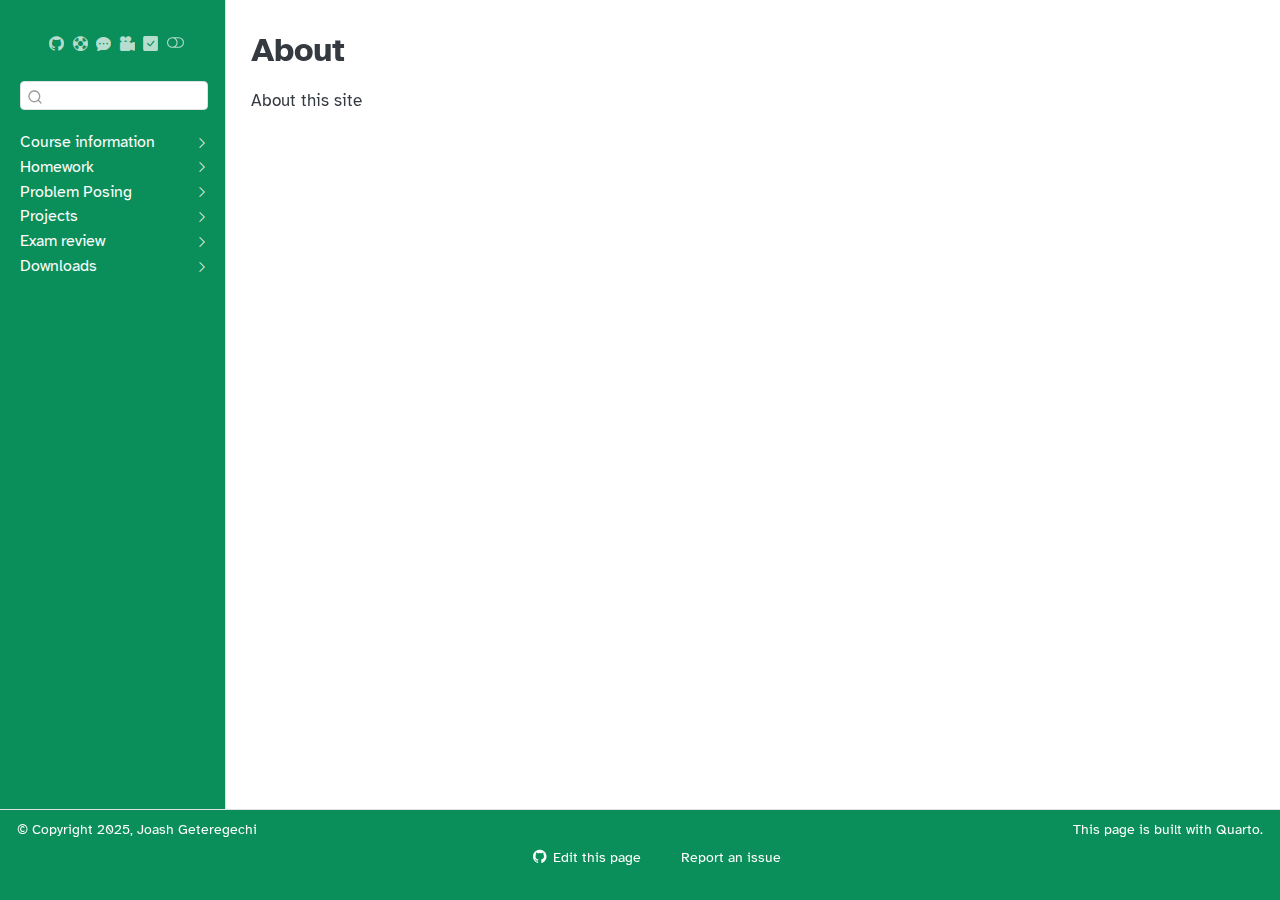
==== docs/about.html @ f3a0fe74 "syllabus near the end." ====
<!DOCTYPE html>
<html xmlns="http://www.w3.org/1999/xhtml" lang="en" xml:lang="en"><head>

<meta charset="utf-8">
<meta name="generator" content="quarto-1.6.36">

<meta name="viewport" content="width=device-width, initial-scale=1.0, user-scalable=yes">


<title>About – MATH 155</title>
<style>
code{white-space: pre-wrap;}
span.smallcaps{font-variant: small-caps;}
div.columns{display: flex; gap: min(4vw, 1.5em);}
div.column{flex: auto; overflow-x: auto;}
div.hanging-indent{margin-left: 1.5em; text-indent: -1.5em;}
ul.task-list{list-style: none;}
ul.task-list li input[type="checkbox"] {
  width: 0.8em;
  margin: 0 0.8em 0.2em -1em; /* quarto-specific, see https://github.com/quarto-dev/quarto-cli/issues/4556 */ 
  vertical-align: middle;
}
</style>


<script src="site_libs/quarto-nav/quarto-nav.js"></script>
<script src="site_libs/clipboard/clipboard.min.js"></script>
<script src="site_libs/quarto-search/autocomplete.umd.js"></script>
<script src="site_libs/quarto-search/fuse.min.js"></script>
<script src="site_libs/quarto-search/quarto-search.js"></script>
<meta name="quarto:offset" content="./">
<script src="site_libs/quarto-html/quarto.js"></script>
<script src="site_libs/quarto-html/popper.min.js"></script>
<script src="site_libs/quarto-html/tippy.umd.min.js"></script>
<script src="site_libs/quarto-html/anchor.min.js"></script>
<link href="site_libs/quarto-html/tippy.css" rel="stylesheet">
<link href="site_libs/quarto-html/quarto-syntax-highlighting-d9ea220ee908cb7322d1b5aeb522d8d4.css" rel="stylesheet" class="quarto-color-scheme" id="quarto-text-highlighting-styles">
<link href="site_libs/quarto-html/quarto-syntax-highlighting-dark-d9ea220ee908cb7322d1b5aeb522d8d4.css" rel="prefetch" class="quarto-color-scheme quarto-color-alternate" id="quarto-text-highlighting-styles">
<script src="site_libs/bootstrap/bootstrap.min.js"></script>
<link href="site_libs/bootstrap/bootstrap-icons.css" rel="stylesheet">
<link href="site_libs/bootstrap/bootstrap-9a5b52f65c84e770a959d71813423d65.min.css" rel="stylesheet" append-hash="true" class="quarto-color-scheme" id="quarto-bootstrap" data-mode="light">
<link href="site_libs/bootstrap/bootstrap-dark-84ba035a99209c13876737ca55028bf8.min.css" rel="prefetch" append-hash="true" class="quarto-color-scheme quarto-color-alternate" id="quarto-bootstrap" data-mode="dark">
<script id="quarto-search-options" type="application/json">{
  "location": "sidebar",
  "copy-button": false,
  "collapse-after": 3,
  "panel-placement": "start",
  "type": "textbox",
  "limit": 50,
  "keyboard-shortcut": [
    "f",
    "/",
    "s"
  ],
  "show-item-context": false,
  "language": {
    "search-no-results-text": "No results",
    "search-matching-documents-text": "matching documents",
    "search-copy-link-title": "Copy link to search",
    "search-hide-matches-text": "Hide additional matches",
    "search-more-match-text": "more match in this document",
    "search-more-matches-text": "more matches in this document",
    "search-clear-button-title": "Clear",
    "search-text-placeholder": "",
    "search-detached-cancel-button-title": "Cancel",
    "search-submit-button-title": "Submit",
    "search-label": "Search"
  }
}</script>


<meta property="og:title" content="About – MATH 155">
<meta property="og:description" content="Homepage for MATH 155 - Basic Statistical Reasoning, Spring 2025.">
<meta property="og:site_name" content="MATH 155">
<meta name="twitter:title" content="About – MATH 155">
<meta name="twitter:description" content="Homepage for MATH 155 - Basic Statistical Reasoning, Spring 2025.">
<meta name="twitter:image" content="https://jmochogi.github.io/basic-stat/img/twitter-card.png">
<meta name="twitter:creator" content="@jmochogi">
<meta name="twitter:image-height" content="418">
<meta name="twitter:image-width" content="800">
<meta name="twitter:card" content="summary_large_image">
</head>

<body class="nav-sidebar docked">

<div id="quarto-search-results"></div>
  <header id="quarto-header" class="headroom fixed-top">
  <nav class="quarto-secondary-nav">
    <div class="container-fluid d-flex">
      <button type="button" class="quarto-btn-toggle btn" data-bs-toggle="collapse" role="button" data-bs-target=".quarto-sidebar-collapse-item" aria-controls="quarto-sidebar" aria-expanded="false" aria-label="Toggle sidebar navigation" onclick="if (window.quartoToggleHeadroom) { window.quartoToggleHeadroom(); }">
        <i class="bi bi-layout-text-sidebar-reverse"></i>
      </button>
        <nav class="quarto-page-breadcrumbs" aria-label="breadcrumb"><ol class="breadcrumb"><li class="breadcrumb-item">About</li></ol></nav>
        <a class="flex-grow-1" role="navigation" data-bs-toggle="collapse" data-bs-target=".quarto-sidebar-collapse-item" aria-controls="quarto-sidebar" aria-expanded="false" aria-label="Toggle sidebar navigation" onclick="if (window.quartoToggleHeadroom) { window.quartoToggleHeadroom(); }">      
        </a>
      <button type="button" class="btn quarto-search-button" aria-label="Search" onclick="window.quartoOpenSearch();">
        <i class="bi bi-search"></i>
      </button>
    </div>
  </nav>
</header>
<!-- content -->
<div id="quarto-content" class="quarto-container page-columns page-rows-contents page-layout-article">
<!-- sidebar -->
  <nav id="quarto-sidebar" class="sidebar collapse collapse-horizontal quarto-sidebar-collapse-item sidebar-navigation docked overflow-auto">
    <div class="pt-lg-2 mt-2 text-center sidebar-header">
      <a href="./index.html" class="sidebar-logo-link">
      <img src="./img/logo.png" alt="" class="sidebar-logo py-0 d-lg-inline d-none">
      </a>
      <div class="sidebar-tools-main tools-wide">
    <a href="https://github.com/jmochogi/finite-math" title="GitHub repository" class="quarto-navigation-tool px-1" aria-label="GitHub repository"><i class="bi bi-github"></i></a>
    <a href="https://calendly.com/jmochogi/20min" title="Office hours" class="quarto-navigation-tool px-1" aria-label="Office hours"><i class="bi bi-life-preserver"></i></a>
    <a href="https://canvas.ithaca.edu/" title="Canvas Discussions" class="quarto-navigation-tool px-1" aria-label="Canvas Discussions"><i class="bi bi-chat-dots-fill"></i></a>
    <a href="https://ithaca.zoom.us/j/3364817575?pwd=WlA1S3hJWWZNTTFoWUVaZlA1clhtdz09" title="Zoom link" class="quarto-navigation-tool px-1" aria-label="Zoom link"><i class="bi bi-camera-reels-fill"></i></a>
    <a href="https://canvas.ithaca.edu/" title="Canvas" class="quarto-navigation-tool px-1" aria-label="Canvas"><i class="bi bi-check-square-fill"></i></a>
  <a href="" class="quarto-color-scheme-toggle quarto-navigation-tool  px-1" onclick="window.quartoToggleColorScheme(); return false;" title="Toggle dark mode"><i class="bi"></i></a>
</div>
      </div>
        <div class="mt-2 flex-shrink-0 align-items-center">
        <div class="sidebar-search">
        <div id="quarto-search" class="" title="Search"></div>
        </div>
        </div>
    <div class="sidebar-menu-container"> 
    <ul class="list-unstyled mt-1">
        <li class="sidebar-item sidebar-item-section">
      <div class="sidebar-item-container"> 
            <a class="sidebar-item-text sidebar-link text-start collapsed" data-bs-toggle="collapse" data-bs-target="#quarto-sidebar-section-1" role="navigation" aria-expanded="false">
 <span class="menu-text">Course information</span></a>
          <a class="sidebar-item-toggle text-start collapsed" data-bs-toggle="collapse" data-bs-target="#quarto-sidebar-section-1" role="navigation" aria-expanded="false" aria-label="Toggle section">
            <i class="bi bi-chevron-right ms-2"></i>
          </a> 
      </div>
      <ul id="quarto-sidebar-section-1" class="collapse list-unstyled sidebar-section depth1 ">  
          <li class="sidebar-item">
  <div class="sidebar-item-container"> 
  <a href="./course-overview.html" class="sidebar-item-text sidebar-link">
 <span class="menu-text">Overview</span></a>
  </div>
</li>
          <li class="sidebar-item">
  <div class="sidebar-item-container"> 
  <a href="./course-syllabus.html" class="sidebar-item-text sidebar-link">
 <span class="menu-text">Syllabus</span></a>
  </div>
</li>
          <li class="sidebar-item">
  <div class="sidebar-item-container"> 
  <a href="./course-support.html" class="sidebar-item-text sidebar-link">
 <span class="menu-text">Support</span></a>
  </div>
</li>
          <li class="sidebar-item">
  <div class="sidebar-item-container"> 
  <a href="./index.html" class="sidebar-item-text sidebar-link">
 <span class="menu-text">Schedule</span></a>
  </div>
</li>
          <li class="sidebar-item">
  <div class="sidebar-item-container"> 
  <a href="./course-faq.html" class="sidebar-item-text sidebar-link">
 <span class="menu-text">FAQ</span></a>
  </div>
</li>
      </ul>
  </li>
        <li class="sidebar-item sidebar-item-section">
      <div class="sidebar-item-container"> 
            <a class="sidebar-item-text sidebar-link text-start collapsed" data-bs-toggle="collapse" data-bs-target="#quarto-sidebar-section-2" role="navigation" aria-expanded="false">
 <span class="menu-text">Homework</span></a>
          <a class="sidebar-item-toggle text-start collapsed" data-bs-toggle="collapse" data-bs-target="#quarto-sidebar-section-2" role="navigation" aria-expanded="false" aria-label="Toggle section">
            <i class="bi bi-chevron-right ms-2"></i>
          </a> 
      </div>
      <ul id="quarto-sidebar-section-2" class="collapse list-unstyled sidebar-section depth1 ">  
          <li class="sidebar-item">
  <div class="sidebar-item-container"> 
  <a href="./homework/hw1.html" class="sidebar-item-text sidebar-link">
 <span class="menu-text">Homework 1</span></a>
  </div>
</li>
          <li class="sidebar-item">
  <div class="sidebar-item-container"> 
  <a href="./homework/hw2.html" class="sidebar-item-text sidebar-link">
 <span class="menu-text">Homework 2</span></a>
  </div>
</li>
          <li class="sidebar-item">
  <div class="sidebar-item-container"> 
  <a href="./homework/hw3.html" class="sidebar-item-text sidebar-link">
 <span class="menu-text">Homework 3</span></a>
  </div>
</li>
          <li class="sidebar-item">
  <div class="sidebar-item-container"> 
  <a href="./homework/hw4.html" class="sidebar-item-text sidebar-link">
 <span class="menu-text">Homework 4</span></a>
  </div>
</li>
      </ul>
  </li>
        <li class="sidebar-item sidebar-item-section">
      <div class="sidebar-item-container"> 
            <a class="sidebar-item-text sidebar-link text-start collapsed" data-bs-toggle="collapse" data-bs-target="#quarto-sidebar-section-3" role="navigation" aria-expanded="false">
 <span class="menu-text">Problem Posing</span></a>
          <a class="sidebar-item-toggle text-start collapsed" data-bs-toggle="collapse" data-bs-target="#quarto-sidebar-section-3" role="navigation" aria-expanded="false" aria-label="Toggle section">
            <i class="bi bi-chevron-right ms-2"></i>
          </a> 
      </div>
      <ul id="quarto-sidebar-section-3" class="collapse list-unstyled sidebar-section depth1 ">  
          <li class="sidebar-item">
  <div class="sidebar-item-container"> 
  <a href="./problem-posing/pp1.qmd" class="sidebar-item-text sidebar-link">
 <span class="menu-text">Problem Posing 1</span></a>
  </div>
</li>
          <li class="sidebar-item">
  <div class="sidebar-item-container"> 
  <a href="./problem-posing/pp2.qmd" class="sidebar-item-text sidebar-link">
 <span class="menu-text">Problem Posing 2</span></a>
  </div>
</li>
      </ul>
  </li>
        <li class="sidebar-item sidebar-item-section">
      <div class="sidebar-item-container"> 
            <a class="sidebar-item-text sidebar-link text-start collapsed" data-bs-toggle="collapse" data-bs-target="#quarto-sidebar-section-4" role="navigation" aria-expanded="false">
 <span class="menu-text">Projects</span></a>
          <a class="sidebar-item-toggle text-start collapsed" data-bs-toggle="collapse" data-bs-target="#quarto-sidebar-section-4" role="navigation" aria-expanded="false" aria-label="Toggle section">
            <i class="bi bi-chevron-right ms-2"></i>
          </a> 
      </div>
      <ul id="quarto-sidebar-section-4" class="collapse list-unstyled sidebar-section depth1 ">  
          <li class="sidebar-item">
  <div class="sidebar-item-container"> 
  <a href="./project/first_project.html" class="sidebar-item-text sidebar-link">
 <span class="menu-text">Project 1</span></a>
  </div>
</li>
          <li class="sidebar-item">
  <div class="sidebar-item-container"> 
  <a href="./project/final_project.html" class="sidebar-item-text sidebar-link">
 <span class="menu-text">Project 2</span></a>
  </div>
</li>
      </ul>
  </li>
        <li class="sidebar-item sidebar-item-section">
      <div class="sidebar-item-container"> 
            <a class="sidebar-item-text sidebar-link text-start collapsed" data-bs-toggle="collapse" data-bs-target="#quarto-sidebar-section-5" role="navigation" aria-expanded="false">
 <span class="menu-text">Exam review</span></a>
          <a class="sidebar-item-toggle text-start collapsed" data-bs-toggle="collapse" data-bs-target="#quarto-sidebar-section-5" role="navigation" aria-expanded="false" aria-label="Toggle section">
            <i class="bi bi-chevron-right ms-2"></i>
          </a> 
      </div>
      <ul id="quarto-sidebar-section-5" class="collapse list-unstyled sidebar-section depth1 ">  
          <li class="sidebar-item">
  <div class="sidebar-item-container"> 
  <a href="./exam-review/exam-1-review.qmd" class="sidebar-item-text sidebar-link">
 <span class="menu-text">Exam 1</span></a>
  </div>
</li>
          <li class="sidebar-item">
  <div class="sidebar-item-container"> 
  <a href="./exam-review/exam-2-review.qmd" class="sidebar-item-text sidebar-link">
 <span class="menu-text">Exam 2</span></a>
  </div>
</li>
      </ul>
  </li>
        <li class="sidebar-item sidebar-item-section">
      <div class="sidebar-item-container"> 
            <a class="sidebar-item-text sidebar-link text-start collapsed" data-bs-toggle="collapse" data-bs-target="#quarto-sidebar-section-6" role="navigation" aria-expanded="false">
 <span class="menu-text">Downloads</span></a>
          <a class="sidebar-item-toggle text-start collapsed" data-bs-toggle="collapse" data-bs-target="#quarto-sidebar-section-6" role="navigation" aria-expanded="false" aria-label="Toggle section">
            <i class="bi bi-chevron-right ms-2"></i>
          </a> 
      </div>
      <ul id="quarto-sidebar-section-6" class="collapse list-unstyled sidebar-section depth1 ">  
          <li class="sidebar-item">
  <div class="sidebar-item-container"> 
  <a href="./course-downloads/hw.qmd" class="sidebar-item-text sidebar-link">
 <span class="menu-text">Homework</span></a>
  </div>
</li>
          <li class="sidebar-item">
  <div class="sidebar-item-container"> 
  <a href="./course-downloads/templates.qmd" class="sidebar-item-text sidebar-link">
 <span class="menu-text">Templates</span></a>
  </div>
</li>
      </ul>
  </li>
    </ul>
    </div>
</nav>
<div id="quarto-sidebar-glass" class="quarto-sidebar-collapse-item" data-bs-toggle="collapse" data-bs-target=".quarto-sidebar-collapse-item"></div>
<!-- margin-sidebar -->
    <div id="quarto-margin-sidebar" class="sidebar margin-sidebar zindex-bottom">
        
    </div>
<!-- main -->
<main class="content" id="quarto-document-content">

<header id="title-block-header" class="quarto-title-block default">
<div class="quarto-title">
<h1 class="title">About</h1>
</div>



<div class="quarto-title-meta">

    
  
    
  </div>
  


</header>


<p>About this site</p>



</main> <!-- /main -->
<script id="quarto-html-after-body" type="application/javascript">
window.document.addEventListener("DOMContentLoaded", function (event) {
  const toggleBodyColorMode = (bsSheetEl) => {
    const mode = bsSheetEl.getAttribute("data-mode");
    const bodyEl = window.document.querySelector("body");
    if (mode === "dark") {
      bodyEl.classList.add("quarto-dark");
      bodyEl.classList.remove("quarto-light");
    } else {
      bodyEl.classList.add("quarto-light");
      bodyEl.classList.remove("quarto-dark");
    }
  }
  const toggleBodyColorPrimary = () => {
    const bsSheetEl = window.document.querySelector("link#quarto-bootstrap");
    if (bsSheetEl) {
      toggleBodyColorMode(bsSheetEl);
    }
  }
  toggleBodyColorPrimary();  
  const disableStylesheet = (stylesheets) => {
    for (let i=0; i < stylesheets.length; i++) {
      const stylesheet = stylesheets[i];
      stylesheet.rel = 'prefetch';
    }
  }
  const enableStylesheet = (stylesheets) => {
    for (let i=0; i < stylesheets.length; i++) {
      const stylesheet = stylesheets[i];
      stylesheet.rel = 'stylesheet';
    }
  }
  const manageTransitions = (selector, allowTransitions) => {
    const els = window.document.querySelectorAll(selector);
    for (let i=0; i < els.length; i++) {
      const el = els[i];
      if (allowTransitions) {
        el.classList.remove('notransition');
      } else {
        el.classList.add('notransition');
      }
    }
  }
  const toggleGiscusIfUsed = (isAlternate, darkModeDefault) => {
    const baseTheme = document.querySelector('#giscus-base-theme')?.value ?? 'light';
    const alternateTheme = document.querySelector('#giscus-alt-theme')?.value ?? 'dark';
    let newTheme = '';
    if(darkModeDefault) {
      newTheme = isAlternate ? baseTheme : alternateTheme;
    } else {
      newTheme = isAlternate ? alternateTheme : baseTheme;
    }
    const changeGiscusTheme = () => {
      // From: https://github.com/giscus/giscus/issues/336
      const sendMessage = (message) => {
        const iframe = document.querySelector('iframe.giscus-frame');
        if (!iframe) return;
        iframe.contentWindow.postMessage({ giscus: message }, 'https://giscus.app');
      }
      sendMessage({
        setConfig: {
          theme: newTheme
        }
      });
    }
    const isGiscussLoaded = window.document.querySelector('iframe.giscus-frame') !== null;
    if (isGiscussLoaded) {
      changeGiscusTheme();
    }
  }
  const toggleColorMode = (alternate) => {
    // Switch the stylesheets
    const alternateStylesheets = window.document.querySelectorAll('link.quarto-color-scheme.quarto-color-alternate');
    manageTransitions('#quarto-margin-sidebar .nav-link', false);
    if (alternate) {
      enableStylesheet(alternateStylesheets);
      for (const sheetNode of alternateStylesheets) {
        if (sheetNode.id === "quarto-bootstrap") {
          toggleBodyColorMode(sheetNode);
        }
      }
    } else {
      disableStylesheet(alternateStylesheets);
      toggleBodyColorPrimary();
    }
    manageTransitions('#quarto-margin-sidebar .nav-link', true);
    // Switch the toggles
    const toggles = window.document.querySelectorAll('.quarto-color-scheme-toggle');
    for (let i=0; i < toggles.length; i++) {
      const toggle = toggles[i];
      if (toggle) {
        if (alternate) {
          toggle.classList.add("alternate");     
        } else {
          toggle.classList.remove("alternate");
        }
      }
    }
    // Hack to workaround the fact that safari doesn't
    // properly recolor the scrollbar when toggling (#1455)
    if (navigator.userAgent.indexOf('Safari') > 0 && navigator.userAgent.indexOf('Chrome') == -1) {
      manageTransitions("body", false);
      window.scrollTo(0, 1);
      setTimeout(() => {
        window.scrollTo(0, 0);
        manageTransitions("body", true);
      }, 40);  
    }
  }
  const isFileUrl = () => { 
    return window.location.protocol === 'file:';
  }
  const hasAlternateSentinel = () => {  
    let styleSentinel = getColorSchemeSentinel();
    if (styleSentinel !== null) {
      return styleSentinel === "alternate";
    } else {
      return false;
    }
  }
  const setStyleSentinel = (alternate) => {
    const value = alternate ? "alternate" : "default";
    if (!isFileUrl()) {
      window.localStorage.setItem("quarto-color-scheme", value);
    } else {
      localAlternateSentinel = value;
    }
  }
  const getColorSchemeSentinel = () => {
    if (!isFileUrl()) {
      const storageValue = window.localStorage.getItem("quarto-color-scheme");
      return storageValue != null ? storageValue : localAlternateSentinel;
    } else {
      return localAlternateSentinel;
    }
  }
  const darkModeDefault = false;
  let localAlternateSentinel = darkModeDefault ? 'alternate' : 'default';
  // Dark / light mode switch
  window.quartoToggleColorScheme = () => {
    // Read the current dark / light value 
    let toAlternate = !hasAlternateSentinel();
    toggleColorMode(toAlternate);
    setStyleSentinel(toAlternate);
    toggleGiscusIfUsed(toAlternate, darkModeDefault);
  };
  // Ensure there is a toggle, if there isn't float one in the top right
  if (window.document.querySelector('.quarto-color-scheme-toggle') === null) {
    const a = window.document.createElement('a');
    a.classList.add('top-right');
    a.classList.add('quarto-color-scheme-toggle');
    a.href = "";
    a.onclick = function() { try { window.quartoToggleColorScheme(); } catch {} return false; };
    const i = window.document.createElement("i");
    i.classList.add('bi');
    a.appendChild(i);
    window.document.body.appendChild(a);
  }
  // Switch to dark mode if need be
  if (hasAlternateSentinel()) {
    toggleColorMode(true);
  } else {
    toggleColorMode(false);
  }
  const icon = "";
  const anchorJS = new window.AnchorJS();
  anchorJS.options = {
    placement: 'right',
    icon: icon
  };
  anchorJS.add('.anchored');
  const isCodeAnnotation = (el) => {
    for (const clz of el.classList) {
      if (clz.startsWith('code-annotation-')) {                     
        return true;
      }
    }
    return false;
  }
  const onCopySuccess = function(e) {
    // button target
    const button = e.trigger;
    // don't keep focus
    button.blur();
    // flash "checked"
    button.classList.add('code-copy-button-checked');
    var currentTitle = button.getAttribute("title");
    button.setAttribute("title", "Copied!");
    let tooltip;
    if (window.bootstrap) {
      button.setAttribute("data-bs-toggle", "tooltip");
      button.setAttribute("data-bs-placement", "left");
      button.setAttribute("data-bs-title", "Copied!");
      tooltip = new bootstrap.Tooltip(button, 
        { trigger: "manual", 
          customClass: "code-copy-button-tooltip",
          offset: [0, -8]});
      tooltip.show();    
    }
    setTimeout(function() {
      if (tooltip) {
        tooltip.hide();
        button.removeAttribute("data-bs-title");
        button.removeAttribute("data-bs-toggle");
        button.removeAttribute("data-bs-placement");
      }
      button.setAttribute("title", currentTitle);
      button.classList.remove('code-copy-button-checked');
    }, 1000);
    // clear code selection
    e.clearSelection();
  }
  const getTextToCopy = function(trigger) {
      const codeEl = trigger.previousElementSibling.cloneNode(true);
      for (const childEl of codeEl.children) {
        if (isCodeAnnotation(childEl)) {
          childEl.remove();
        }
      }
      return codeEl.innerText;
  }
  const clipboard = new window.ClipboardJS('.code-copy-button:not([data-in-quarto-modal])', {
    text: getTextToCopy
  });
  clipboard.on('success', onCopySuccess);
  if (window.document.getElementById('quarto-embedded-source-code-modal')) {
    const clipboardModal = new window.ClipboardJS('.code-copy-button[data-in-quarto-modal]', {
      text: getTextToCopy,
      container: window.document.getElementById('quarto-embedded-source-code-modal')
    });
    clipboardModal.on('success', onCopySuccess);
  }
    var localhostRegex = new RegExp(/^(?:http|https):\/\/localhost\:?[0-9]*\//);
    var mailtoRegex = new RegExp(/^mailto:/);
      var filterRegex = new RegExp("https:\/\/jmochogi\.github\.io\/basic-stat\/");
    var isInternal = (href) => {
        return filterRegex.test(href) || localhostRegex.test(href) || mailtoRegex.test(href);
    }
    // Inspect non-navigation links and adorn them if external
 	var links = window.document.querySelectorAll('a[href]:not(.nav-link):not(.navbar-brand):not(.toc-action):not(.sidebar-link):not(.sidebar-item-toggle):not(.pagination-link):not(.no-external):not([aria-hidden]):not(.dropdown-item):not(.quarto-navigation-tool):not(.about-link)');
    for (var i=0; i<links.length; i++) {
      const link = links[i];
      if (!isInternal(link.href)) {
        // undo the damage that might have been done by quarto-nav.js in the case of
        // links that we want to consider external
        if (link.dataset.originalHref !== undefined) {
          link.href = link.dataset.originalHref;
        }
      }
    }
  function tippyHover(el, contentFn, onTriggerFn, onUntriggerFn) {
    const config = {
      allowHTML: true,
      maxWidth: 500,
      delay: 100,
      arrow: false,
      appendTo: function(el) {
          return el.parentElement;
      },
      interactive: true,
      interactiveBorder: 10,
      theme: 'quarto',
      placement: 'bottom-start',
    };
    if (contentFn) {
      config.content = contentFn;
    }
    if (onTriggerFn) {
      config.onTrigger = onTriggerFn;
    }
    if (onUntriggerFn) {
      config.onUntrigger = onUntriggerFn;
    }
    window.tippy(el, config); 
  }
  const noterefs = window.document.querySelectorAll('a[role="doc-noteref"]');
  for (var i=0; i<noterefs.length; i++) {
    const ref = noterefs[i];
    tippyHover(ref, function() {
      // use id or data attribute instead here
      let href = ref.getAttribute('data-footnote-href') || ref.getAttribute('href');
      try { href = new URL(href).hash; } catch {}
      const id = href.replace(/^#\/?/, "");
      const note = window.document.getElementById(id);
      if (note) {
        return note.innerHTML;
      } else {
        return "";
      }
    });
  }
  const xrefs = window.document.querySelectorAll('a.quarto-xref');
  const processXRef = (id, note) => {
    // Strip column container classes
    const stripColumnClz = (el) => {
      el.classList.remove("page-full", "page-columns");
      if (el.children) {
        for (const child of el.children) {
          stripColumnClz(child);
        }
      }
    }
    stripColumnClz(note)
    if (id === null || id.startsWith('sec-')) {
      // Special case sections, only their first couple elements
      const container = document.createElement("div");
      if (note.children && note.children.length > 2) {
        container.appendChild(note.children[0].cloneNode(true));
        for (let i = 1; i < note.children.length; i++) {
          const child = note.children[i];
          if (child.tagName === "P" && child.innerText === "") {
            continue;
          } else {
            container.appendChild(child.cloneNode(true));
            break;
          }
        }
        if (window.Quarto?.typesetMath) {
          window.Quarto.typesetMath(container);
        }
        return container.innerHTML
      } else {
        if (window.Quarto?.typesetMath) {
          window.Quarto.typesetMath(note);
        }
        return note.innerHTML;
      }
    } else {
      // Remove any anchor links if they are present
      const anchorLink = note.querySelector('a.anchorjs-link');
      if (anchorLink) {
        anchorLink.remove();
      }
      if (window.Quarto?.typesetMath) {
        window.Quarto.typesetMath(note);
      }
      if (note.classList.contains("callout")) {
        return note.outerHTML;
      } else {
        return note.innerHTML;
      }
    }
  }
  for (var i=0; i<xrefs.length; i++) {
    const xref = xrefs[i];
    tippyHover(xref, undefined, function(instance) {
      instance.disable();
      let url = xref.getAttribute('href');
      let hash = undefined; 
      if (url.startsWith('#')) {
        hash = url;
      } else {
        try { hash = new URL(url).hash; } catch {}
      }
      if (hash) {
        const id = hash.replace(/^#\/?/, "");
        const note = window.document.getElementById(id);
        if (note !== null) {
          try {
            const html = processXRef(id, note.cloneNode(true));
            instance.setContent(html);
          } finally {
            instance.enable();
            instance.show();
          }
        } else {
          // See if we can fetch this
          fetch(url.split('#')[0])
          .then(res => res.text())
          .then(html => {
            const parser = new DOMParser();
            const htmlDoc = parser.parseFromString(html, "text/html");
            const note = htmlDoc.getElementById(id);
            if (note !== null) {
              const html = processXRef(id, note);
              instance.setContent(html);
            } 
          }).finally(() => {
            instance.enable();
            instance.show();
          });
        }
      } else {
        // See if we can fetch a full url (with no hash to target)
        // This is a special case and we should probably do some content thinning / targeting
        fetch(url)
        .then(res => res.text())
        .then(html => {
          const parser = new DOMParser();
          const htmlDoc = parser.parseFromString(html, "text/html");
          const note = htmlDoc.querySelector('main.content');
          if (note !== null) {
            // This should only happen for chapter cross references
            // (since there is no id in the URL)
            // remove the first header
            if (note.children.length > 0 && note.children[0].tagName === "HEADER") {
              note.children[0].remove();
            }
            const html = processXRef(null, note);
            instance.setContent(html);
          } 
        }).finally(() => {
          instance.enable();
          instance.show();
        });
      }
    }, function(instance) {
    });
  }
      let selectedAnnoteEl;
      const selectorForAnnotation = ( cell, annotation) => {
        let cellAttr = 'data-code-cell="' + cell + '"';
        let lineAttr = 'data-code-annotation="' +  annotation + '"';
        const selector = 'span[' + cellAttr + '][' + lineAttr + ']';
        return selector;
      }
      const selectCodeLines = (annoteEl) => {
        const doc = window.document;
        const targetCell = annoteEl.getAttribute("data-target-cell");
        const targetAnnotation = annoteEl.getAttribute("data-target-annotation");
        const annoteSpan = window.document.querySelector(selectorForAnnotation(targetCell, targetAnnotation));
        const lines = annoteSpan.getAttribute("data-code-lines").split(",");
        const lineIds = lines.map((line) => {
          return targetCell + "-" + line;
        })
        let top = null;
        let height = null;
        let parent = null;
        if (lineIds.length > 0) {
            //compute the position of the single el (top and bottom and make a div)
            const el = window.document.getElementById(lineIds[0]);
            top = el.offsetTop;
            height = el.offsetHeight;
            parent = el.parentElement.parentElement;
          if (lineIds.length > 1) {
            const lastEl = window.document.getElementById(lineIds[lineIds.length - 1]);
            const bottom = lastEl.offsetTop + lastEl.offsetHeight;
            height = bottom - top;
          }
          if (top !== null && height !== null && parent !== null) {
            // cook up a div (if necessary) and position it 
            let div = window.document.getElementById("code-annotation-line-highlight");
            if (div === null) {
              div = window.document.createElement("div");
              div.setAttribute("id", "code-annotation-line-highlight");
              div.style.position = 'absolute';
              parent.appendChild(div);
            }
            div.style.top = top - 2 + "px";
            div.style.height = height + 4 + "px";
            div.style.left = 0;
            let gutterDiv = window.document.getElementById("code-annotation-line-highlight-gutter");
            if (gutterDiv === null) {
              gutterDiv = window.document.createElement("div");
              gutterDiv.setAttribute("id", "code-annotation-line-highlight-gutter");
              gutterDiv.style.position = 'absolute';
              const codeCell = window.document.getElementById(targetCell);
              const gutter = codeCell.querySelector('.code-annotation-gutter');
              gutter.appendChild(gutterDiv);
            }
            gutterDiv.style.top = top - 2 + "px";
            gutterDiv.style.height = height + 4 + "px";
          }
          selectedAnnoteEl = annoteEl;
        }
      };
      const unselectCodeLines = () => {
        const elementsIds = ["code-annotation-line-highlight", "code-annotation-line-highlight-gutter"];
        elementsIds.forEach((elId) => {
          const div = window.document.getElementById(elId);
          if (div) {
            div.remove();
          }
        });
        selectedAnnoteEl = undefined;
      };
        // Handle positioning of the toggle
    window.addEventListener(
      "resize",
      throttle(() => {
        elRect = undefined;
        if (selectedAnnoteEl) {
          selectCodeLines(selectedAnnoteEl);
        }
      }, 10)
    );
    function throttle(fn, ms) {
    let throttle = false;
    let timer;
      return (...args) => {
        if(!throttle) { // first call gets through
            fn.apply(this, args);
            throttle = true;
        } else { // all the others get throttled
            if(timer) clearTimeout(timer); // cancel #2
            timer = setTimeout(() => {
              fn.apply(this, args);
              timer = throttle = false;
            }, ms);
        }
      };
    }
      // Attach click handler to the DT
      const annoteDls = window.document.querySelectorAll('dt[data-target-cell]');
      for (const annoteDlNode of annoteDls) {
        annoteDlNode.addEventListener('click', (event) => {
          const clickedEl = event.target;
          if (clickedEl !== selectedAnnoteEl) {
            unselectCodeLines();
            const activeEl = window.document.querySelector('dt[data-target-cell].code-annotation-active');
            if (activeEl) {
              activeEl.classList.remove('code-annotation-active');
            }
            selectCodeLines(clickedEl);
            clickedEl.classList.add('code-annotation-active');
          } else {
            // Unselect the line
            unselectCodeLines();
            clickedEl.classList.remove('code-annotation-active');
          }
        });
      }
  const findCites = (el) => {
    const parentEl = el.parentElement;
    if (parentEl) {
      const cites = parentEl.dataset.cites;
      if (cites) {
        return {
          el,
          cites: cites.split(' ')
        };
      } else {
        return findCites(el.parentElement)
      }
    } else {
      return undefined;
    }
  };
  var bibliorefs = window.document.querySelectorAll('a[role="doc-biblioref"]');
  for (var i=0; i<bibliorefs.length; i++) {
    const ref = bibliorefs[i];
    const citeInfo = findCites(ref);
    if (citeInfo) {
      tippyHover(citeInfo.el, function() {
        var popup = window.document.createElement('div');
        citeInfo.cites.forEach(function(cite) {
          var citeDiv = window.document.createElement('div');
          citeDiv.classList.add('hanging-indent');
          citeDiv.classList.add('csl-entry');
          var biblioDiv = window.document.getElementById('ref-' + cite);
          if (biblioDiv) {
            citeDiv.innerHTML = biblioDiv.innerHTML;
          }
          popup.appendChild(citeDiv);
        });
        return popup.innerHTML;
      });
    }
  }
});
</script>
</div> <!-- /content -->
<footer class="footer">
  <div class="nav-footer">
    <div class="nav-footer-left">
<p>© Copyright 2025, Joash Geteregechi</p>
</div>   
    <div class="nav-footer-center">
      &nbsp;
    <div class="toc-actions"><ul><li><a href="https://github.com/jmochogi/basic-stat.git/edit/main/about.qmd" class="toc-action"><i class="bi bi-github"></i>Edit this page</a></li><li><a href="https://github.com/jmochogi/basic-stat.git/issues/new" class="toc-action"><i class="bi empty"></i>Report an issue</a></li></ul></div></div>
    <div class="nav-footer-right">
<p>This page is built with <a href="https://quarto.org/">Quarto</a>.</p>
</div>
  </div>
</footer>




</body></html>
---- docs/site_libs/quarto-html/tippy.css ----
.tippy-box[data-animation=fade][data-state=hidden]{opacity:0}[data-tippy-root]{max-width:calc(100vw - 10px)}.tippy-box{position:relative;background-color:#333;color:#fff;border-radius:4px;font-size:14px;line-height:1.4;white-space:normal;outline:0;transition-property:transform,visibility,opacity}.tippy-box[data-placement^=top]>.tippy-arrow{bottom:0}.tippy-box[data-placement^=top]>.tippy-arrow:before{bottom:-7px;left:0;border-width:8px 8px 0;border-top-color:initial;transform-origin:center top}.tippy-box[data-placement^=bottom]>.tippy-arrow{top:0}.tippy-box[data-placement^=bottom]>.tippy-arrow:before{top:-7px;left:0;border-width:0 8px 8px;border-bottom-color:initial;transform-origin:center bottom}.tippy-box[data-placement^=left]>.tippy-arrow{right:0}.tippy-box[data-placement^=left]>.tippy-arrow:before{border-width:8px 0 8px 8px;border-left-color:initial;right:-7px;transform-origin:center left}.tippy-box[data-placement^=right]>.tippy-arrow{left:0}.tippy-box[data-placement^=right]>.tippy-arrow:before{left:-7px;border-width:8px 8px 8px 0;border-right-color:initial;transform-origin:center right}.tippy-box[data-inertia][data-state=visible]{transition-timing-function:cubic-bezier(.54,1.5,.38,1.11)}.tippy-arrow{width:16px;height:16px;color:#333}.tippy-arrow:before{content:"";position:absolute;border-color:transparent;border-style:solid}.tippy-content{position:relative;padding:5px 9px;z-index:1}
---- docs/site_libs/quarto-html/quarto-syntax-highlighting-d9ea220ee908cb7322d1b5aeb522d8d4.css ----
/* quarto syntax highlight colors */
:root {
  --quarto-hl-ot-color: #ffa07a;
  --quarto-hl-at-color: #ffd700;
  --quarto-hl-ss-color: #abe338;
  --quarto-hl-an-color: #d4d0ab;
  --quarto-hl-fu-color: #ffd700;
  --quarto-hl-st-color: #abe338;
  --quarto-hl-cf-color: #ffa07a;
  --quarto-hl-op-color: #00e0e0;
  --quarto-hl-er-color: #dcc6e0;
  --quarto-hl-bn-color: #dcc6e0;
  --quarto-hl-al-color: #dcc6e0;
  --quarto-hl-va-color: #f5ab35;
  --quarto-hl-bu-color: #f5ab35;
  --quarto-hl-ex-color: #ffd700;
  --quarto-hl-pp-color: #dcc6e0;
  --quarto-hl-in-color: #d4d0ab;
  --quarto-hl-vs-color: #abe338;
  --quarto-hl-wa-color: #d4d0ab;
  --quarto-hl-do-color: #d4d0ab;
  --quarto-hl-im-color: #f8f8f2;
  --quarto-hl-ch-color: #abe338;
  --quarto-hl-dt-color: #dcc6e0;
  --quarto-hl-fl-color: #f5ab35;
  --quarto-hl-co-color: #d4d0ab;
  --quarto-hl-cv-color: #d4d0ab;
  --quarto-hl-cn-color: #ffa07a;
  --quarto-hl-sc-color: #00e0e0;
  --quarto-hl-dv-color: #dcc6e0;
  --quarto-hl-kw-color: #ffa07a;
}

/* other quarto variables */
:root {
  --quarto-font-monospace: SFMono-Regular, Menlo, Monaco, Consolas, "Liberation Mono", "Courier New", monospace;
}

pre > code.sourceCode > span {
  color: #f8f8f2;
}

code span {
  color: #f8f8f2;
}

code.sourceCode > span {
  color: #f8f8f2;
}

div.sourceCode,
div.sourceCode pre.sourceCode {
  color: #f8f8f2;
}

code span.ot {
  color: #ffa07a;
  font-style: inherit;
}

code span.at {
  color: #ffd700;
  font-style: inherit;
}

code span.ss {
  color: #abe338;
  font-style: inherit;
}

code span.an {
  color: #d4d0ab;
  font-style: inherit;
}

code span.fu {
  color: #ffd700;
  font-style: inherit;
}

code span.st {
  color: #abe338;
  font-style: inherit;
}

code span.cf {
  color: #ffa07a;
  font-style: inherit;
}

code span.op {
  color: #00e0e0;
  font-style: inherit;
}

code span.er {
  color: #dcc6e0;
  font-style: inherit;
}

code span.bn {
  color: #dcc6e0;
  font-style: inherit;
}

code span.al {
  color: #dcc6e0;
  font-style: inherit;
}

code span.va {
  color: #f5ab35;
  font-style: inherit;
}

code span.bu {
  color: #f5ab35;
  font-style: inherit;
}

code span.ex {
  color: #ffd700;
  font-style: inherit;
}

code span.pp {
  color: #dcc6e0;
  font-style: inherit;
}

code span.in {
  color: #d4d0ab;
  font-style: inherit;
}

code span.vs {
  color: #abe338;
  font-style: inherit;
}

code span.wa {
  color: #d4d0ab;
  font-style: italic;
}

code span.do {
  color: #d4d0ab;
  font-style: italic;
}

code span.im {
  color: #f8f8f2;
  font-style: inherit;
}

code span.ch {
  color: #abe338;
  font-style: inherit;
}

code span.dt {
  color: #dcc6e0;
  font-style: inherit;
}

code span.fl {
  color: #f5ab35;
  font-style: inherit;
}

code span.co {
  color: #d4d0ab;
  font-style: inherit;
}

code span.cv {
  color: #d4d0ab;
  font-style: italic;
}

code span.cn {
  color: #ffa07a;
  font-style: inherit;
}

code span.sc {
  color: #00e0e0;
  font-style: inherit;
}

code span.dv {
  color: #dcc6e0;
  font-style: inherit;
}

code span.kw {
  color: #ffa07a;
  font-style: inherit;
}

.prevent-inlining {
  content: "</";
}

/*# sourceMappingURL=8f94a092d89e5ee3a7390efeff547d68.css.map */
---- docs/site_libs/quarto-html/quarto-syntax-highlighting-dark-d9ea220ee908cb7322d1b5aeb522d8d4.css ----
/* quarto syntax highlight colors */
:root {
  --quarto-hl-ot-color: #ffa07a;
  --quarto-hl-at-color: #ffd700;
  --quarto-hl-ss-color: #abe338;
  --quarto-hl-an-color: #d4d0ab;
  --quarto-hl-fu-color: #ffd700;
  --quarto-hl-st-color: #abe338;
  --quarto-hl-cf-color: #ffa07a;
  --quarto-hl-op-color: #00e0e0;
  --quarto-hl-er-color: #dcc6e0;
  --quarto-hl-bn-color: #dcc6e0;
  --quarto-hl-al-color: #dcc6e0;
  --quarto-hl-va-color: #f5ab35;
  --quarto-hl-bu-color: #f5ab35;
  --quarto-hl-ex-color: #ffd700;
  --quarto-hl-pp-color: #dcc6e0;
  --quarto-hl-in-color: #d4d0ab;
  --quarto-hl-vs-color: #abe338;
  --quarto-hl-wa-color: #d4d0ab;
  --quarto-hl-do-color: #d4d0ab;
  --quarto-hl-im-color: #f8f8f2;
  --quarto-hl-ch-color: #abe338;
  --quarto-hl-dt-color: #dcc6e0;
  --quarto-hl-fl-color: #f5ab35;
  --quarto-hl-co-color: #d4d0ab;
  --quarto-hl-cv-color: #d4d0ab;
  --quarto-hl-cn-color: #ffa07a;
  --quarto-hl-sc-color: #00e0e0;
  --quarto-hl-dv-color: #dcc6e0;
  --quarto-hl-kw-color: #ffa07a;
}

/* other quarto variables */
:root {
  --quarto-font-monospace: SFMono-Regular, Menlo, Monaco, Consolas, "Liberation Mono", "Courier New", monospace;
}

pre > code.sourceCode > span {
  color: #f8f8f2;
}

code span {
  color: #f8f8f2;
}

code.sourceCode > span {
  color: #f8f8f2;
}

div.sourceCode,
div.sourceCode pre.sourceCode {
  color: #f8f8f2;
}

code span.ot {
  color: #ffa07a;
  font-style: inherit;
}

code span.at {
  color: #ffd700;
  font-style: inherit;
}

code span.ss {
  color: #abe338;
  font-style: inherit;
}

code span.an {
  color: #d4d0ab;
  font-style: inherit;
}

code span.fu {
  color: #ffd700;
  font-style: inherit;
}

code span.st {
  color: #abe338;
  font-style: inherit;
}

code span.cf {
  color: #ffa07a;
  font-style: inherit;
}

code span.op {
  color: #00e0e0;
  font-style: inherit;
}

code span.er {
  color: #dcc6e0;
  font-style: inherit;
}

code span.bn {
  color: #dcc6e0;
  font-style: inherit;
}

code span.al {
  color: #dcc6e0;
  font-style: inherit;
}

code span.va {
  color: #f5ab35;
  font-style: inherit;
}

code span.bu {
  color: #f5ab35;
  font-style: inherit;
}

code span.ex {
  color: #ffd700;
  font-style: inherit;
}

code span.pp {
  color: #dcc6e0;
  font-style: inherit;
}

code span.in {
  color: #d4d0ab;
  font-style: inherit;
}

code span.vs {
  color: #abe338;
  font-style: inherit;
}

code span.wa {
  color: #d4d0ab;
  font-style: italic;
}

code span.do {
  color: #d4d0ab;
  font-style: italic;
}

code span.im {
  color: #f8f8f2;
  font-style: inherit;
}

code span.ch {
  color: #abe338;
  font-style: inherit;
}

code span.dt {
  color: #dcc6e0;
  font-style: inherit;
}

code span.fl {
  color: #f5ab35;
  font-style: inherit;
}

code span.co {
  color: #d4d0ab;
  font-style: inherit;
}

code span.cv {
  color: #d4d0ab;
  font-style: italic;
}

code span.cn {
  color: #ffa07a;
  font-style: inherit;
}

code span.sc {
  color: #00e0e0;
  font-style: inherit;
}

code span.dv {
  color: #dcc6e0;
  font-style: inherit;
}

code span.kw {
  color: #ffa07a;
  font-style: inherit;
}

.prevent-inlining {
  content: "</";
}

/*# sourceMappingURL=8f94a092d89e5ee3a7390efeff547d68.css.map */
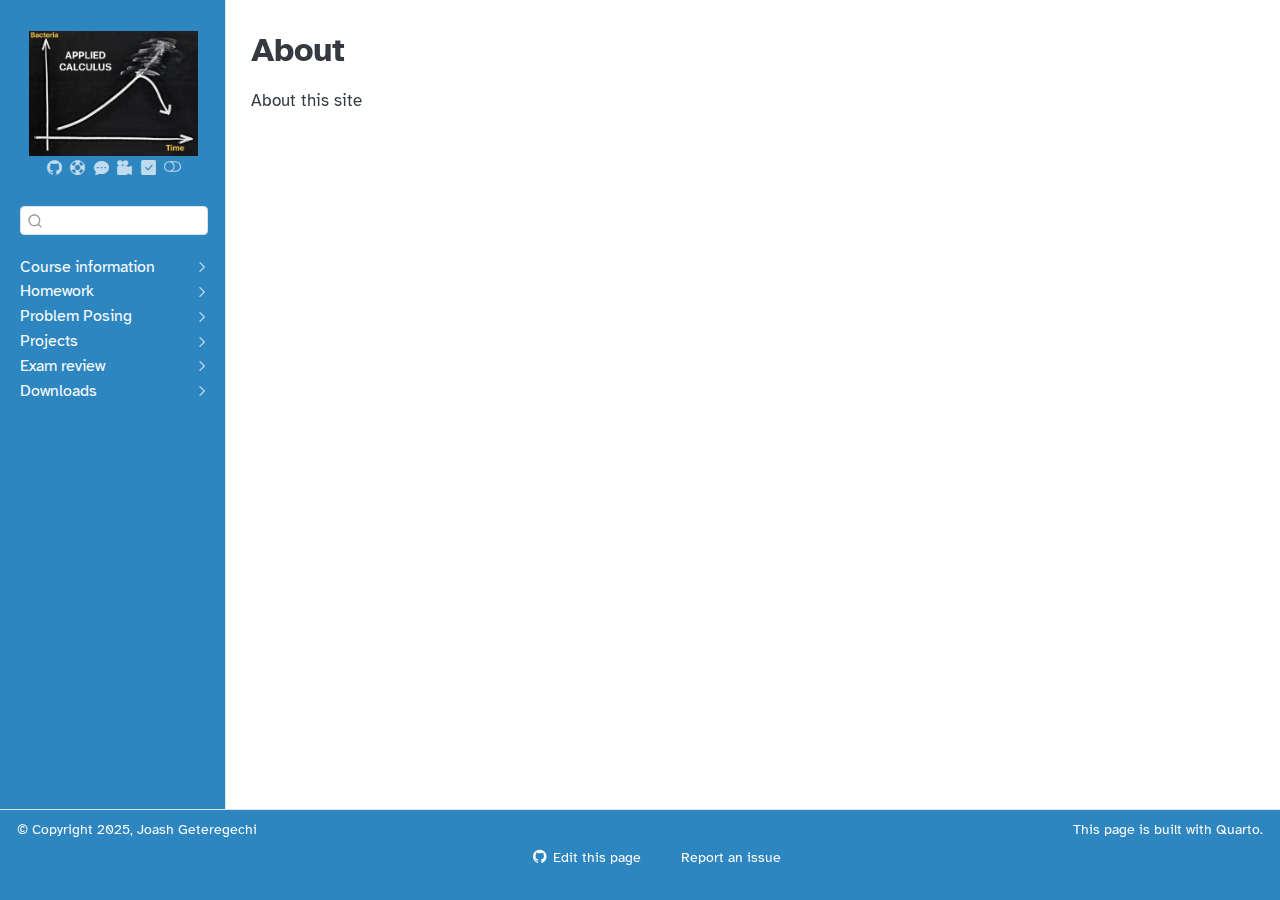
==== commit 43f6a5ba: "update!" ====
--- a/docs/about.html
+++ b/docs/about.html
@@ -38,8 +38,8 @@
 <link href="site_libs/quarto-html/quarto-syntax-highlighting-dark-d9ea220ee908cb7322d1b5aeb522d8d4.css" rel="prefetch" class="quarto-color-scheme quarto-color-alternate" id="quarto-text-highlighting-styles">
 <script src="site_libs/bootstrap/bootstrap.min.js"></script>
 <link href="site_libs/bootstrap/bootstrap-icons.css" rel="stylesheet">
-<link href="site_libs/bootstrap/bootstrap-9a5b52f65c84e770a959d71813423d65.min.css" rel="stylesheet" append-hash="true" class="quarto-color-scheme" id="quarto-bootstrap" data-mode="light">
-<link href="site_libs/bootstrap/bootstrap-dark-84ba035a99209c13876737ca55028bf8.min.css" rel="prefetch" append-hash="true" class="quarto-color-scheme quarto-color-alternate" id="quarto-bootstrap" data-mode="dark">
+<link href="site_libs/bootstrap/bootstrap-5b38446bab4305e7f187b3a68b4b2995.min.css" rel="stylesheet" append-hash="true" class="quarto-color-scheme" id="quarto-bootstrap" data-mode="light">
+<link href="site_libs/bootstrap/bootstrap-dark-a0c9525d54c2096b757e570632438d2b.min.css" rel="prefetch" append-hash="true" class="quarto-color-scheme quarto-color-alternate" id="quarto-bootstrap" data-mode="dark">
 <script id="quarto-search-options" type="application/json">{
   "location": "sidebar",
   "copy-button": false,
@@ -105,7 +105,7 @@
   <nav id="quarto-sidebar" class="sidebar collapse collapse-horizontal quarto-sidebar-collapse-item sidebar-navigation docked overflow-auto">
     <div class="pt-lg-2 mt-2 text-center sidebar-header">
       <a href="./index.html" class="sidebar-logo-link">
-      <img src="./img/logo.png" alt="" class="sidebar-logo py-0 d-lg-inline d-none">
+      <img src="./img/logo.jpeg" alt="" class="sidebar-logo py-0 d-lg-inline d-none">
       </a>
       <div class="sidebar-tools-main tools-wide">
     <a href="https://github.com/jmochogi/finite-math" title="GitHub repository" class="quarto-navigation-tool px-1" aria-label="GitHub repository"><i class="bi bi-github"></i></a>
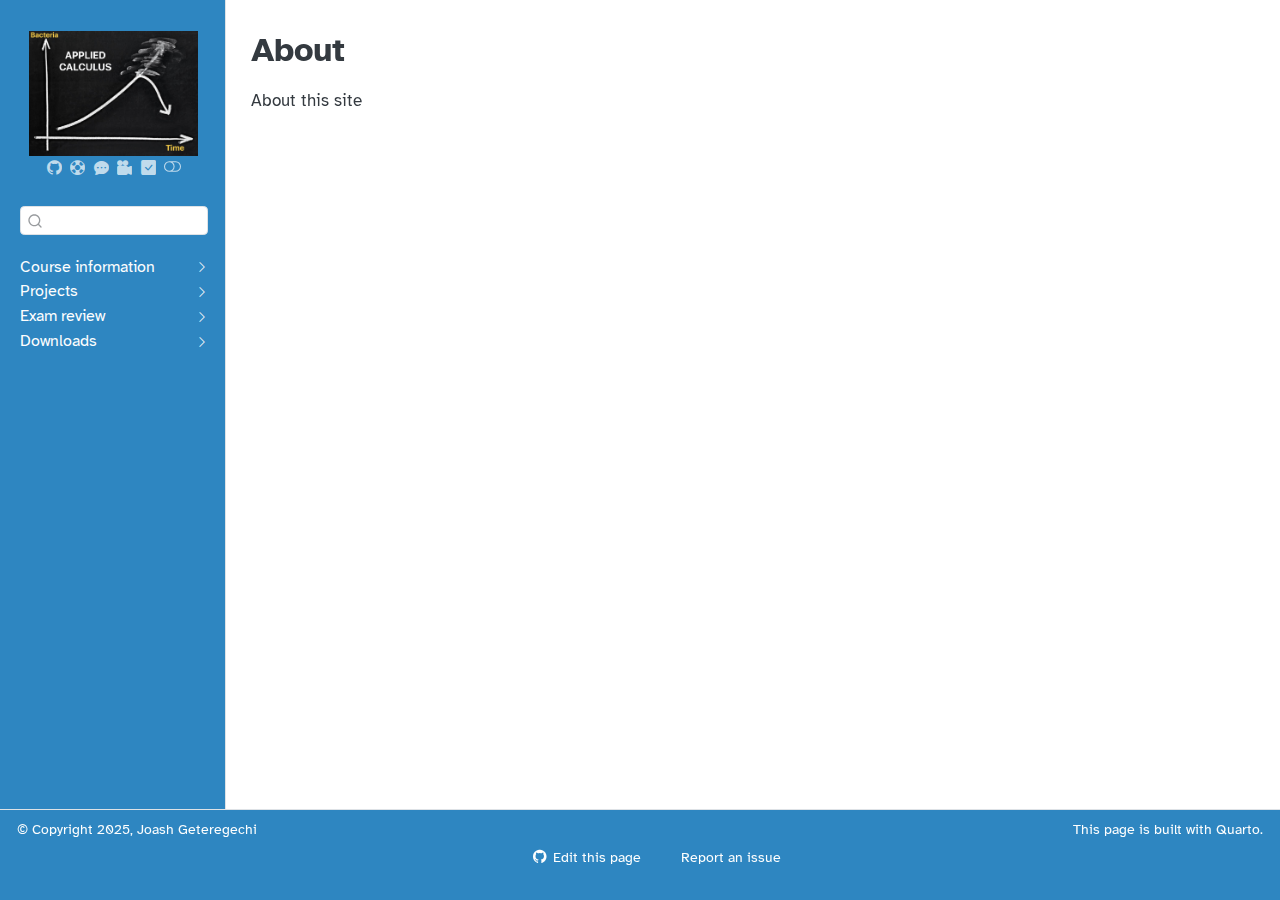
==== commit 2c6c9bac: "Rendered to get pdfs" ====
--- a/docs/about.html
+++ b/docs/about.html
@@ -167,7 +167,7 @@
         <li class="sidebar-item sidebar-item-section">
       <div class="sidebar-item-container"> 
             <a class="sidebar-item-text sidebar-link text-start collapsed" data-bs-toggle="collapse" data-bs-target="#quarto-sidebar-section-2" role="navigation" aria-expanded="false">
- <span class="menu-text">Homework</span></a>
+ <span class="menu-text">Projects</span></a>
           <a class="sidebar-item-toggle text-start collapsed" data-bs-toggle="collapse" data-bs-target="#quarto-sidebar-section-2" role="navigation" aria-expanded="false" aria-label="Toggle section">
             <i class="bi bi-chevron-right ms-2"></i>
           </a> 
@@ -175,26 +175,14 @@
       <ul id="quarto-sidebar-section-2" class="collapse list-unstyled sidebar-section depth1 ">  
           <li class="sidebar-item">
   <div class="sidebar-item-container"> 
-  <a href="./homework/hw1.html" class="sidebar-item-text sidebar-link">
- <span class="menu-text">Homework 1</span></a>
-  </div>
-</li>
-          <li class="sidebar-item">
-  <div class="sidebar-item-container"> 
-  <a href="./homework/hw2.html" class="sidebar-item-text sidebar-link">
- <span class="menu-text">Homework 2</span></a>
-  </div>
-</li>
-          <li class="sidebar-item">
-  <div class="sidebar-item-container"> 
-  <a href="./homework/hw3.html" class="sidebar-item-text sidebar-link">
- <span class="menu-text">Homework 3</span></a>
-  </div>
-</li>
-          <li class="sidebar-item">
-  <div class="sidebar-item-container"> 
-  <a href="./homework/hw4.html" class="sidebar-item-text sidebar-link">
- <span class="menu-text">Homework 4</span></a>
+  <a href="./project/first_project.html" class="sidebar-item-text sidebar-link">
+ <span class="menu-text">Project 1</span></a>
+  </div>
+</li>
+          <li class="sidebar-item">
+  <div class="sidebar-item-container"> 
+  <a href="./project/final_project.html" class="sidebar-item-text sidebar-link">
+ <span class="menu-text">Project 2</span></a>
   </div>
 </li>
       </ul>
@@ -202,7 +190,7 @@
         <li class="sidebar-item sidebar-item-section">
       <div class="sidebar-item-container"> 
             <a class="sidebar-item-text sidebar-link text-start collapsed" data-bs-toggle="collapse" data-bs-target="#quarto-sidebar-section-3" role="navigation" aria-expanded="false">
- <span class="menu-text">Problem Posing</span></a>
+ <span class="menu-text">Exam review</span></a>
           <a class="sidebar-item-toggle text-start collapsed" data-bs-toggle="collapse" data-bs-target="#quarto-sidebar-section-3" role="navigation" aria-expanded="false" aria-label="Toggle section">
             <i class="bi bi-chevron-right ms-2"></i>
           </a> 
@@ -210,14 +198,14 @@
       <ul id="quarto-sidebar-section-3" class="collapse list-unstyled sidebar-section depth1 ">  
           <li class="sidebar-item">
   <div class="sidebar-item-container"> 
-  <a href="./problem-posing/pp1.qmd" class="sidebar-item-text sidebar-link">
- <span class="menu-text">Problem Posing 1</span></a>
-  </div>
-</li>
-          <li class="sidebar-item">
-  <div class="sidebar-item-container"> 
-  <a href="./problem-posing/pp2.qmd" class="sidebar-item-text sidebar-link">
- <span class="menu-text">Problem Posing 2</span></a>
+  <a href="./exam-review/exam-1-review.qmd" class="sidebar-item-text sidebar-link">
+ <span class="menu-text">Exam 1</span></a>
+  </div>
+</li>
+          <li class="sidebar-item">
+  <div class="sidebar-item-container"> 
+  <a href="./exam-review/exam-2-review.qmd" class="sidebar-item-text sidebar-link">
+ <span class="menu-text">Exam 2</span></a>
   </div>
 </li>
       </ul>
@@ -225,58 +213,12 @@
         <li class="sidebar-item sidebar-item-section">
       <div class="sidebar-item-container"> 
             <a class="sidebar-item-text sidebar-link text-start collapsed" data-bs-toggle="collapse" data-bs-target="#quarto-sidebar-section-4" role="navigation" aria-expanded="false">
- <span class="menu-text">Projects</span></a>
+ <span class="menu-text">Downloads</span></a>
           <a class="sidebar-item-toggle text-start collapsed" data-bs-toggle="collapse" data-bs-target="#quarto-sidebar-section-4" role="navigation" aria-expanded="false" aria-label="Toggle section">
             <i class="bi bi-chevron-right ms-2"></i>
           </a> 
       </div>
       <ul id="quarto-sidebar-section-4" class="collapse list-unstyled sidebar-section depth1 ">  
-          <li class="sidebar-item">
-  <div class="sidebar-item-container"> 
-  <a href="./project/first_project.html" class="sidebar-item-text sidebar-link">
- <span class="menu-text">Project 1</span></a>
-  </div>
-</li>
-          <li class="sidebar-item">
-  <div class="sidebar-item-container"> 
-  <a href="./project/final_project.html" class="sidebar-item-text sidebar-link">
- <span class="menu-text">Project 2</span></a>
-  </div>
-</li>
-      </ul>
-  </li>
-        <li class="sidebar-item sidebar-item-section">
-      <div class="sidebar-item-container"> 
-            <a class="sidebar-item-text sidebar-link text-start collapsed" data-bs-toggle="collapse" data-bs-target="#quarto-sidebar-section-5" role="navigation" aria-expanded="false">
- <span class="menu-text">Exam review</span></a>
-          <a class="sidebar-item-toggle text-start collapsed" data-bs-toggle="collapse" data-bs-target="#quarto-sidebar-section-5" role="navigation" aria-expanded="false" aria-label="Toggle section">
-            <i class="bi bi-chevron-right ms-2"></i>
-          </a> 
-      </div>
-      <ul id="quarto-sidebar-section-5" class="collapse list-unstyled sidebar-section depth1 ">  
-          <li class="sidebar-item">
-  <div class="sidebar-item-container"> 
-  <a href="./exam-review/exam-1-review.qmd" class="sidebar-item-text sidebar-link">
- <span class="menu-text">Exam 1</span></a>
-  </div>
-</li>
-          <li class="sidebar-item">
-  <div class="sidebar-item-container"> 
-  <a href="./exam-review/exam-2-review.qmd" class="sidebar-item-text sidebar-link">
- <span class="menu-text">Exam 2</span></a>
-  </div>
-</li>
-      </ul>
-  </li>
-        <li class="sidebar-item sidebar-item-section">
-      <div class="sidebar-item-container"> 
-            <a class="sidebar-item-text sidebar-link text-start collapsed" data-bs-toggle="collapse" data-bs-target="#quarto-sidebar-section-6" role="navigation" aria-expanded="false">
- <span class="menu-text">Downloads</span></a>
-          <a class="sidebar-item-toggle text-start collapsed" data-bs-toggle="collapse" data-bs-target="#quarto-sidebar-section-6" role="navigation" aria-expanded="false" aria-label="Toggle section">
-            <i class="bi bi-chevron-right ms-2"></i>
-          </a> 
-      </div>
-      <ul id="quarto-sidebar-section-6" class="collapse list-unstyled sidebar-section depth1 ">  
           <li class="sidebar-item">
   <div class="sidebar-item-container"> 
   <a href="./course-downloads/hw.qmd" class="sidebar-item-text sidebar-link">
